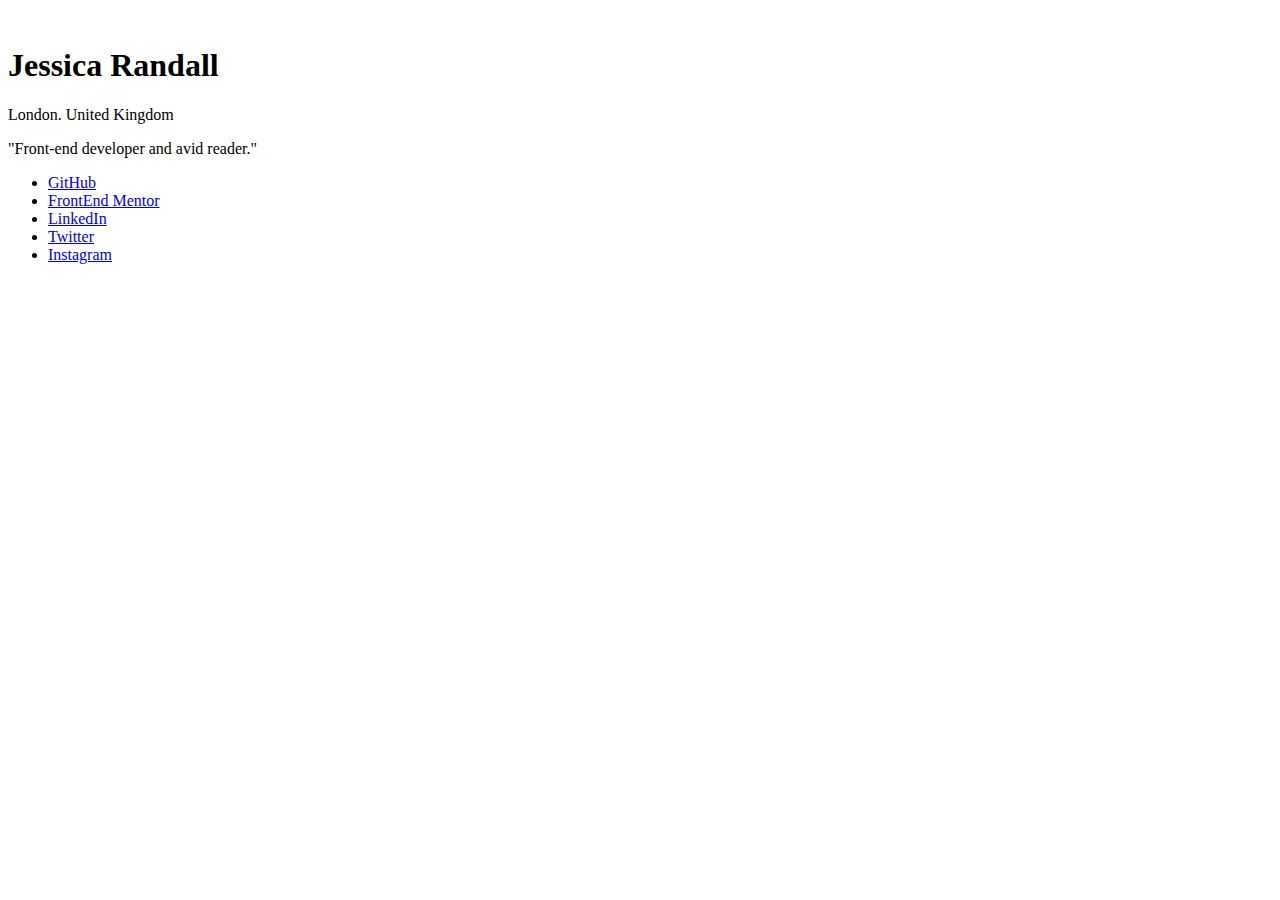
==== index.html @ 85410c72 "adding html file" ====
<!DOCTYPE html>
<html lang="en">

<head>
    <meta charset="UTF-8">
    <meta name="viewport" content="width=device-width, initial-scale=1.0">
    <title>First</title>
    <link rel="stylesheet" href="social.css">
</head>

<body>
    <!-- socialProfile -->
    <div class="profile">

        <img src="assets/images/avatar-jessica.jpeg" alt="">
        <h1>Jessica Randall</h1>
        <p>London. United Kingdom</p>
        <p>"Front-end developer and avid reader."</p>
        
        <ul>
            <li><a href="#">GitHub</a></li>
            <li><a href="#">FrontEnd Mentor</a> </li>
            <li><a href="#">LinkedIn</a></li>
            <li><a href="#">Twitter</a></li>
            <li><a href="#">Instagram</li></a>
        </ul>


    </div>
</body>

</html>
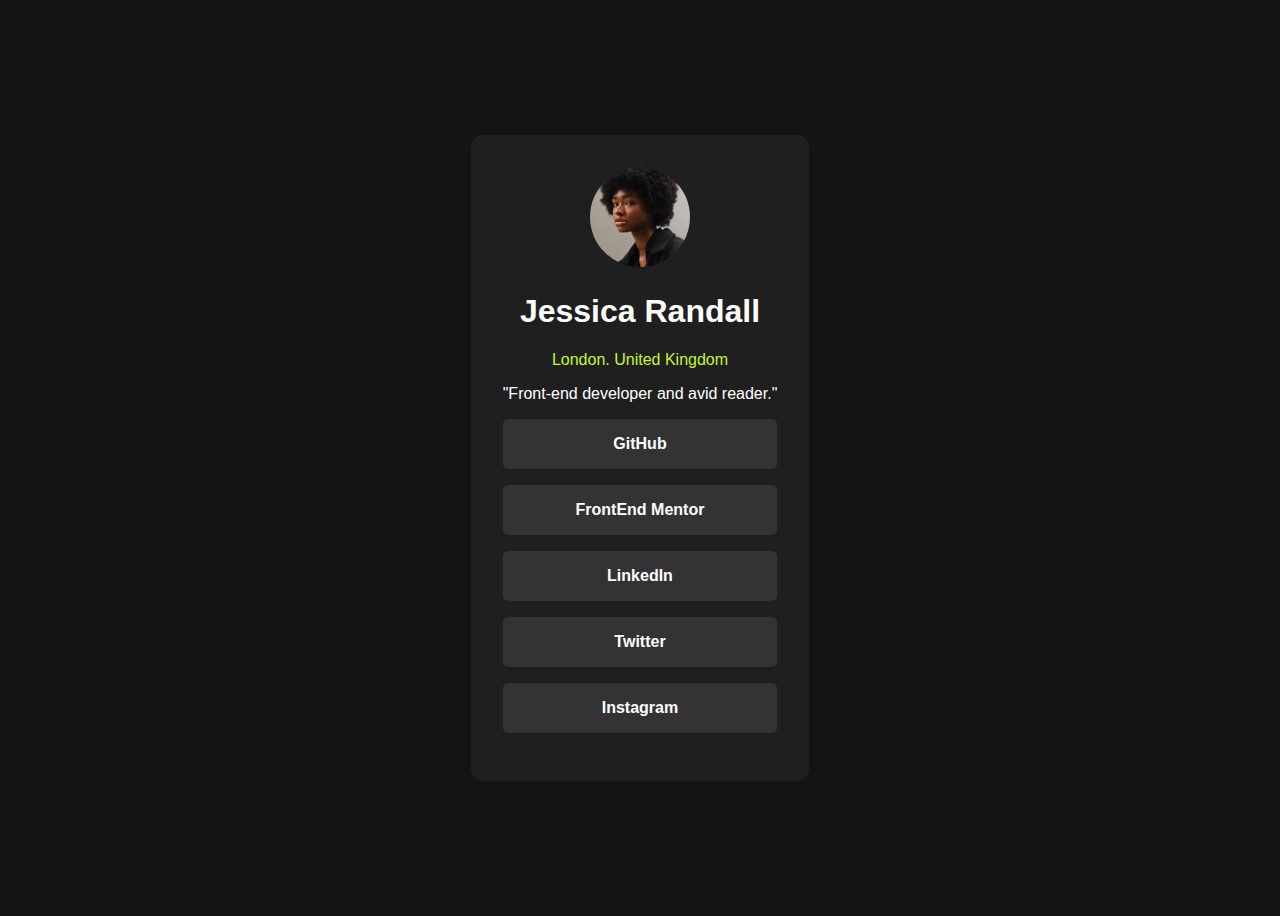
==== commit b9f94e8b: "modifting on html file" ====
--- a/index.html
+++ b/index.html
@@ -5,14 +5,14 @@
     <meta charset="UTF-8">
     <meta name="viewport" content="width=device-width, initial-scale=1.0">
     <title>First</title>
-    <link rel="stylesheet" href="social.css">
+    <link rel="stylesheet" href="style.css">
 </head>
 
 <body>
     <!-- socialProfile -->
     <div class="profile">
 
-        <img src="assets/images/avatar-jessica.jpeg" alt="">
+        <img src="image.jpeg" alt="">
         <h1>Jessica Randall</h1>
         <p>London. United Kingdom</p>
         <p>"Front-end developer and avid reader."</p>
--- a/style.css
+++ b/style.css
@@ -0,0 +1,79 @@
+* {
+    padding: 0;
+    text-decoration: none;
+    list-style-type: none;
+    box-sizing: border-box;
+}
+
+:root {
+    --hoverColor: hsl(75, 94%, 57%);
+    --mainFontColor: hsl(0, 0, 100%);
+    --darkGrey: hwb(0 12% 88%);
+    --lightGrey: #333333;
+    --lightBlack: rgb(20, 20, 20);
+}
+
+ul {
+    text-decoration: none;
+    list-style: none;
+}
+
+body {
+    background-color: var(--lightBlack);
+    font-family: 'Inter', sans-serif;
+    min-height: 100vh;
+    display: grid;
+    place-content: center;
+}
+
+.profile {
+    background-color: var(--darkGrey);
+    color: white;
+    padding: 2rem;
+    margin: 1rem;
+    max-width: 400px;
+    text-align: center;
+    border-radius: .75rem;
+    -webkit-border-radius: .75rem;
+    -moz-border-radius: .75rem;
+    -ms-border-radius: .75rem;
+    -o-border-radius: .75rem;
+}
+
+.profile img {
+    border-radius: 50%;
+    -webkit-border-radius: 50%;
+    -moz-border-radius: 50%;
+    -ms-border-radius: 50%;
+    -o-border-radius: 50%;
+    width: 100px;
+}
+
+.profile p:first-of-type {
+    color: var(--hoverColor);
+    margin: .5rem 0 1.5;
+}
+
+.profile ul li:not(:last-child) {
+    margin-bottom: 1rem;
+}
+
+.profile ul li a {
+    display: block;
+    background-color: var(--lightGrey);
+    padding: 1rem;
+    color: var(--mainFontColor);
+    text-decoration-line: none;
+    -moz-text-decoration-line: none;
+    border-radius: 5px;
+    -webkit-border-radius: 5px;
+    -moz-border-radius: 5px;
+    -ms-border-radius: 5px;
+    -o-border-radius: 5px;
+    font-weight: 600;
+}
+
+.profile ul li a:hover {
+    color: var(--lightGrey);
+    background-color: var(--hoverColor);
+}